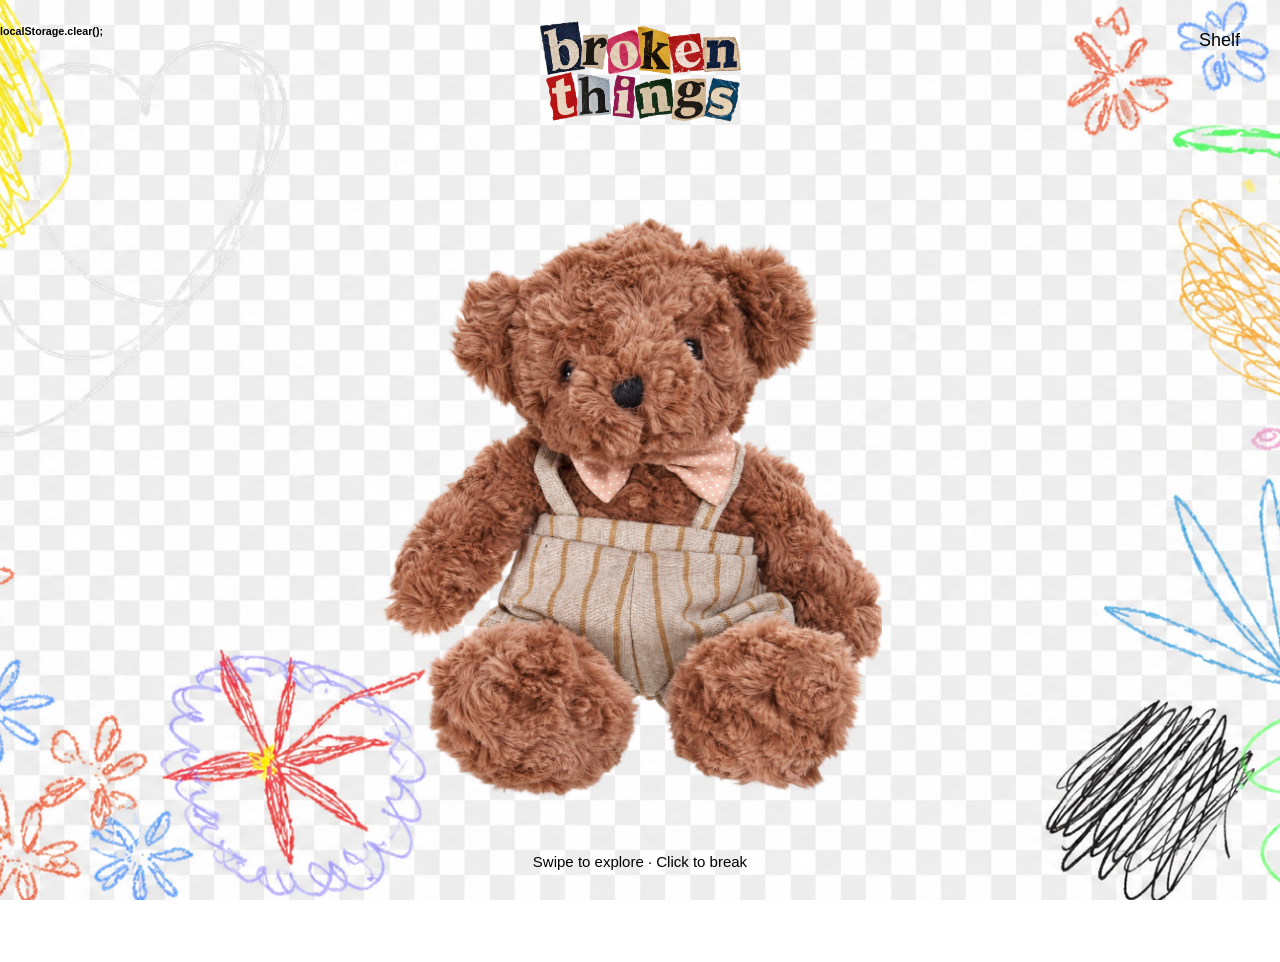
==== index.html @ 5fcbe1c9 "add objects，logo，background" ====
<!DOCTYPE html>
<html lang="en">

<head>
    <meta charset="UTF-8">
    <meta name="viewport" content="width=device-width, initial-scale=1.0">

    <title>Broken Things</title>

    <link rel="stylesheet" href="style.css">
</head>

<body>

    <!-- Title -->
    <h1 class="logo-title">

        <img
            src="assets/images/logo.png"
            alt="Broken Things"
        >

    </h1>

    <h6>localStorage.clear();</h6>
    
    <!-- Shelf link -->
    <a href="shelf.html" class="shelf-link">
        Shelf
    </a>

    <!-- Main horizontal slider -->
    <main class="slider" id="slider">

        <!-- Plate -->
        <section class="object-page">

            <img
                id="plate"
                src="assets/images/plate1.png"
                alt="Plate"
                class="object-image"
            >

        </section>


        <!-- Glass -->
        <section class="object-page">

            <img
                id="glass"
                src="assets/images/glass1.png"
                alt="Glass"
                class="object-image"
            >

        </section>


        <!-- Flower -->
        <section class="object-page">

            <img
                id="flower"
                src="assets/images/flower1.png"
                alt="Flower"
                class="object-image"
            >

        </section>


        <!-- Bubble -->
        <section class="object-page">

            <img
                id="bubble"
                src="assets/images/bubble1.png"
                 alt="Bubble"
                 class="object-image"
            >

        </section>


        <!-- Polaroid -->
        <section class="object-page">

            <img
                id="polaroid"
                src="assets/images/polaroid1.png"
                alt="Polaroid"
                class="object-image"
            >

        </section>


        <!-- Can -->
        <section class="object-page">

            <img
                id="can"
                src="assets/images/can1.png"
                alt="Can"
                class="object-image"
            >

        </section>


        <!-- Paper -->
        <section class="object-page">

            <img
                id="paper"
                src="assets/images/paper1.png"
                alt="Paper"
                class="object-image"
            >

        </section>

        <!-- Teddy -->
        <section class="object-page">

            <img
                id="teddy"
                src="assets/images/teddy1.png"
                alt="Teddy"
                class="object-image"
            >

        </section>
</section>

    </main>


    <!-- Instruction -->
    <p class="instruction">
        Swipe to explore · Click to break
    </p>


    <script src="script.js"></script>

</body>

</html>
---- style.css ----
* {
    box-sizing: border-box;
}

html,
body {
    margin: 0;
    padding: 0;

    width: 100%;
    height: 100%;

    overflow: hidden;

    background-color: white;

    background-image:
        url("assets/images/4.png");

        background-size: cover;
        background-position: center;
        background-repeat: no-repeat;
        background-attachment: fixed;
        
    color: black;

    font-family: Arial, sans-serif;
}


/* ================================
   Title
================================ */

h1 {
    position: absolute;

    top: 5px;
    left: 0;

    width: 100%;

    margin: 0;

    text-align: center;

    font-size: 32px;
    font-weight: normal;

    z-index: 10;

    pointer-events: none;
}

.logo-title img {
    display: block;

    width: 260px;
    height: auto;

    margin: 0 auto;
}


/* ================================
   Shelf link
================================ */

.shelf-link {
    position: absolute;

    top: 30px;
    right: 40px;

    color: black;

    text-decoration: none;

    font-size: 18px;

    z-index: 20;
}

.shelf-link:hover {
    text-decoration: underline;
}


/* ================================
   Horizontal slider
================================ */

.slider {
    width: 100vw;
    height: 100vh;

    display: flex;

    overflow-x: scroll;
    overflow-y: hidden;

    scroll-snap-type: x mandatory;
    scroll-behavior: smooth;

    will-change: scroll-position;

    scrollbar-width: none;

    touch-action: pan-x;

    cursor: grab;
}

.slider::-webkit-scrollbar {
    display: none;
}

.slider.dragging {
    cursor: grabbing;

    scroll-behavior: auto;
}


/* ================================
   Object pages
================================ */

.object-page {
    min-width: 100vw;
    width: 100vw;
    height: 100vh;

    flex-shrink: 0;

    display: flex;
    align-items: center;
    justify-content: center;

    scroll-snap-align: center;
}


/* ================================
   Objects
================================ */

.object-image {
    width: auto;
    height: auto;
    max-width: 70vw;
    max-height: 70vh;
    object-fit: contain;
    object-position: center center;

    cursor: pointer;
    user-select: none;
    -webkit-user-drag: none;
    transition: transform 0.2s ease;
}


/* Small hover effect on desktop */

@media (hover: hover) {

    .object-image:hover {
        transform: scale(1.02);
    }

}


/* ================================
   Instruction
================================ */

.instruction {
    position: absolute;

    bottom: 30px;
    left: 0;

    width: 100%;

    margin: 0;

    text-align: center;

    font-size: 15px;

    z-index: 10;

    pointer-events: none;
}


/* ================================
   Mobile
================================ */

@media (max-width: 700px) {

    h1 {
        top: 25px;

        font-size: 26px;
    }


    .shelf-link {
        top: 25px;
        right: 20px;

        font-size: 16px;
    }


    .object-image {
        width: 400px;
        height: 600px;
        max-width: 70vw;
        max-height: 70vh;
        object-fit: contain;
    }


    .instruction {
        bottom: 20px;

        font-size: 14px;
    }

}
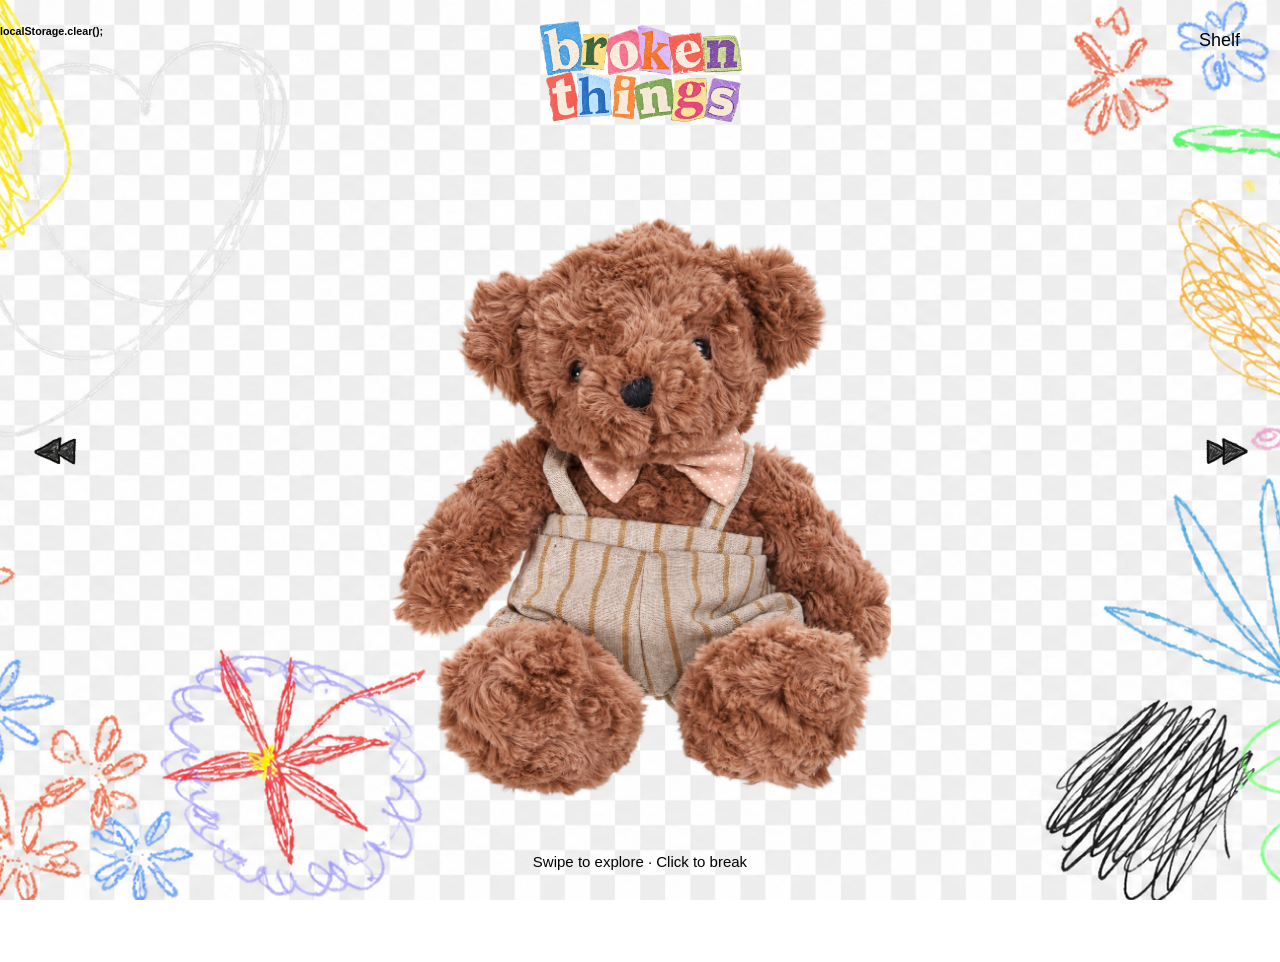
==== commit 5e8860b7: "arrows and logo" ====
--- a/index.html
+++ b/index.html
@@ -15,12 +15,24 @@
     <!-- Title -->
     <h1 class="logo-title">
 
-        <img
-            src="assets/images/logo.png"
-            alt="Broken Things"
-        >
+        <span class="logo-hover">
+
+            <img
+                class="logo-image"
+                src="assets/images/logo.png"
+                alt="Logo"
+            >
+
+            <img
+                class="logo-glitch"
+                src="assets/images/scribble-transparent.gif"
+                alt=""
+            >
+
+        </span>
 
     </h1>
+
 
     <h6>localStorage.clear();</h6>
     
@@ -30,6 +42,32 @@
     </a>
 
     <!-- Main horizontal slider -->
+
+    <!-- Left arrow -->
+    <button
+        id="leftArrow"
+        class="slider-arrow left-arrow"
+        type="button"
+    >
+        <img
+            src="assets/images/left.png"
+            alt="Previous"
+        >
+    </button>
+
+
+    <!-- Right arrow -->
+    <button
+        id="rightArrow"
+        class="slider-arrow right-arrow"
+        type="button"
+    >
+        <img
+            src="assets/images/right.png"
+            alt="Next"
+        >
+    </button>
+    
     <main class="slider" id="slider">
 
         <!-- Plate -->
--- a/style.css
+++ b/style.css
@@ -62,6 +62,118 @@
 }
 
 
+.logo-title {
+    pointer-events: none;
+}
+
+.logo-hover {
+    position: relative;
+
+    display: inline-block;
+
+    pointer-events: auto;
+}
+
+.logo-image {
+    display: block;
+
+    position: relative;
+    z-index: 1;
+
+    margin: 0 auto;
+}
+
+.logo-glitch {
+    position: absolute;
+
+    top: 50%;
+    left: 50%;
+
+    width: 220px;
+    height: auto;
+
+    transform: translate(-50%, -50%);
+
+    opacity: 0;
+    visibility: hidden;
+
+    z-index: 2;
+    pointer-events: none;
+}
+
+.logo-title:hover .logo-glitch {
+    opacity: 1;
+    visibility: visible;
+
+    animation:
+        logoGlitch 0.35s steps(2, end)
+        infinite;
+}
+
+.logo-image {
+    position: relative;
+    z-index: 1;
+}
+
+.logo-glitch {
+    position: absolute;
+
+    top: 50%;
+    left: 50%;
+
+    width: 220px;
+    height: auto;
+
+    transform: translate(-50%, -50%);
+
+    opacity: 0;
+    z-index: 2;
+
+    pointer-events: none;
+}
+
+.logo-hover:hover .logo-glitch {
+    opacity: 1;
+    visibility: visible;
+
+    animation:
+        logoGlitch 0.35s steps(2, end)
+        infinite;
+}
+
+@keyframes logoGlitch {
+
+    0% {
+        transform:
+            translate(-50%, -50%)
+            translate(0, 0);
+    }
+
+    25% {
+        transform:
+            translate(-50%, -50%)
+            translate(-4px, 2px);
+    }
+
+    50% {
+        transform:
+            translate(-50%, -50%)
+            translate(3px, -2px);
+    }
+
+    75% {
+        transform:
+            translate(-50%, -50%)
+            translate(-2px, 1px);
+    }
+
+    100% {
+        transform:
+            translate(-50%, -50%)
+            translate(0, 0);
+    }
+
+}
 /* ================================
    Shelf link
 ================================ */
@@ -119,6 +231,66 @@
     cursor: grabbing;
 
     scroll-behavior: auto;
+}
+
+
+/* ================================
+   Slider arrows
+================================ */
+
+.slider-arrow {
+    position: fixed;
+
+    top: 50%;
+
+    width: 60px;
+    height: 60px;
+
+    padding: 0;
+
+    border: none;
+    background: transparent;
+
+    transform: translateY(-50%);
+
+    z-index: 30;
+
+    cursor: pointer;
+
+    transition:
+        transform 0.2s ease,
+        opacity 0.2s ease;
+}
+
+.slider-arrow img {
+    display: block;
+
+    width: 100%;
+    height: auto;
+}
+
+.left-arrow {
+    left: 25px;
+}
+
+.right-arrow {
+    right: 25px;
+}
+
+.left-arrow:hover {
+    opacity: 0.85;
+
+    transform:
+        translate(-4px, -50%)
+        rotate(-8deg);
+}
+
+.right-arrow:hover {
+    opacity: 0.85;
+
+    transform:
+        translate(4px, -50%)
+        rotate(8deg);
 }
 
 
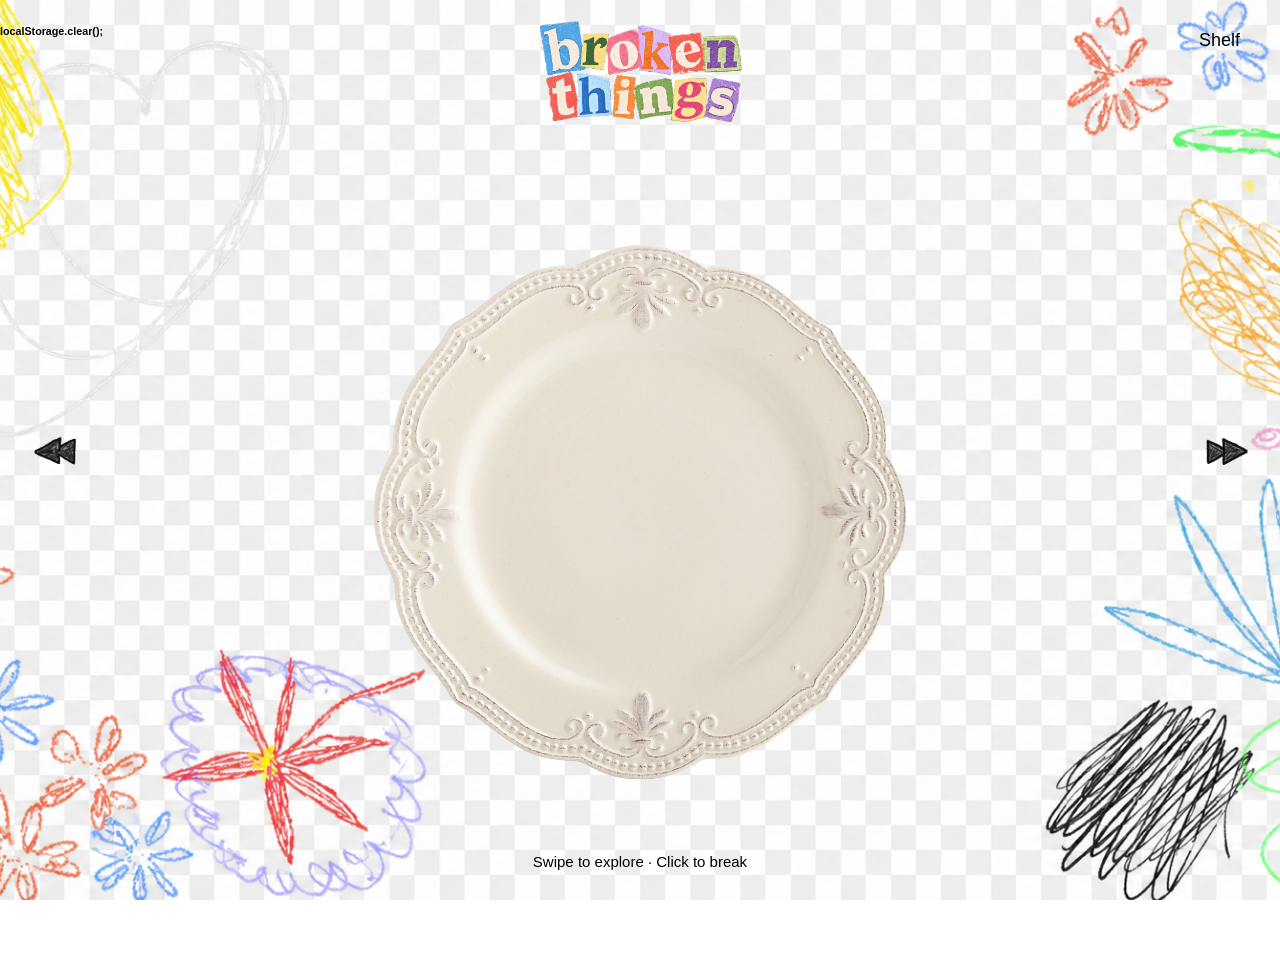
==== commit e6a232ae: "added objects" ====
--- a/index.html
+++ b/index.html
@@ -67,7 +67,7 @@
             alt="Next"
         >
     </button>
-    
+
     <main class="slider" id="slider">
 
         <!-- Plate -->
@@ -161,7 +161,7 @@
         </section>
 
         <!-- Teddy -->
-        <section class="object-page">
+        <section class="object-page teddy-page">
 
             <img
                 id="teddy"
@@ -170,7 +170,54 @@
                 class="object-image"
             >
 
-        </section>
+            <img
+                id="teddyNarrative"
+                src="assets/images/teddy_nar.png"
+                alt=""
+                class="teddy-narrative"
+            >
+
+        </section>
+
+        <!-- Tape -->
+        <section class="object-page">
+
+            <img
+                id="tape"
+                src="assets/images/tape1.png"
+                alt="Tape"
+                class="object-image"
+            >
+
+        </section>
+
+
+        <!-- Lego -->
+        <section class="object-page">
+
+            <img
+                id="lego"
+                src="assets/images/lego1.png"
+                alt="Lego"
+                class="object-image"
+            >
+
+        </section>
+
+
+        <!-- Clock -->
+        <section class="object-page">
+
+            <img
+                id="clock"
+                src="assets/images/clock1.png"
+                alt="Clock"
+                class="object-image"
+            >
+
+        </section>
+
+
 </section>
 
     </main>
--- a/style.css
+++ b/style.css
@@ -403,4 +403,33 @@
         font-size: 14px;
     }
 
+}
+
+.teddy-page {
+    position: relative;
+}
+
+.teddy-narrative {
+    position: absolute;
+
+    left: 28%;
+    bottom: 53%;
+
+    width: 280px;
+    height: auto;
+
+    transform: translateX(-50%);
+
+    visibility: hidden;
+    opacity: 0;
+
+    transition:
+        opacity 0.3s ease;
+
+    pointer-events: none;
+}
+
+#tape {
+    width: 500px;
+    height: auto;
 }
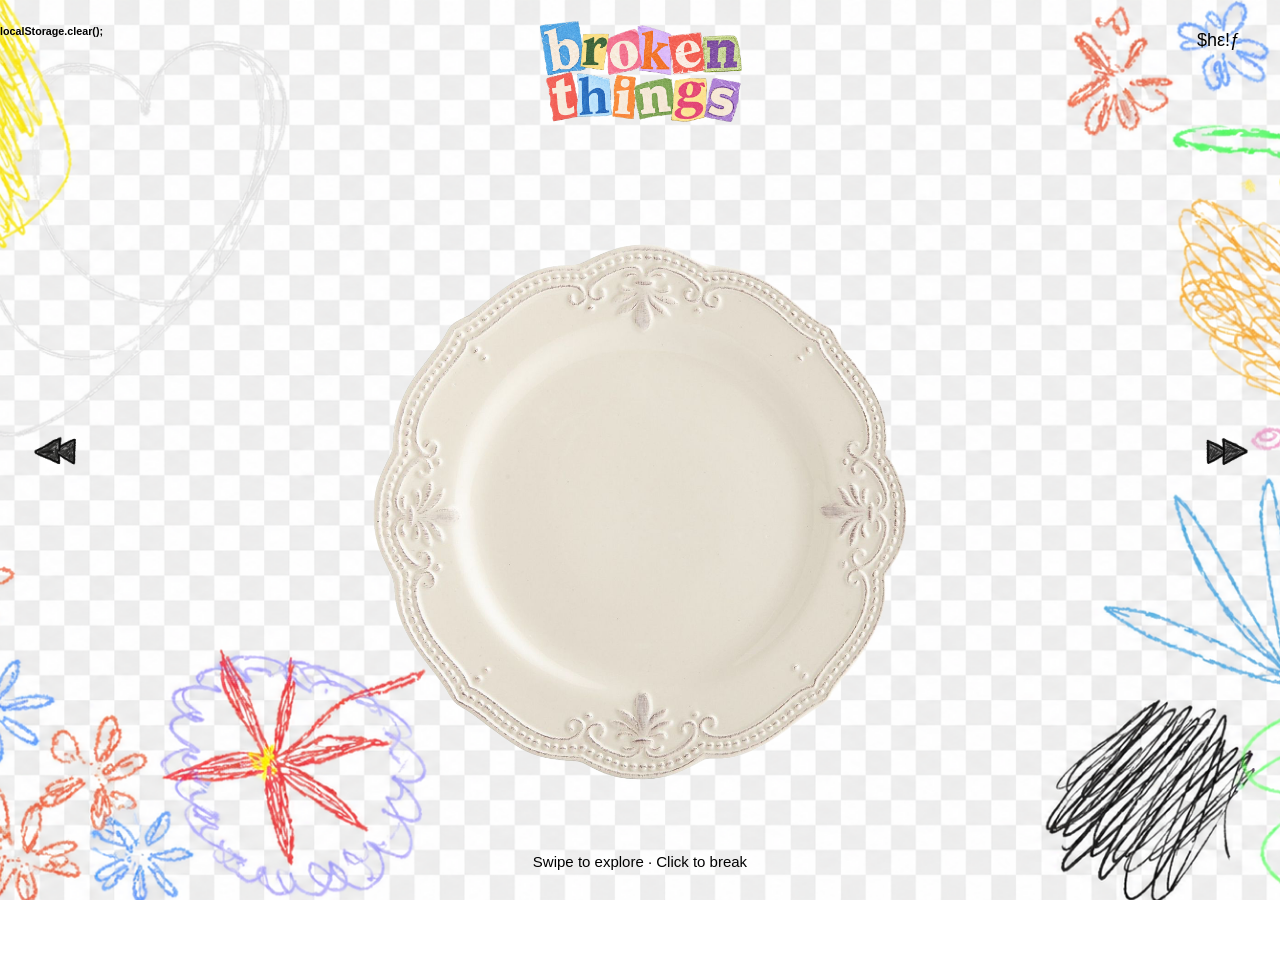
==== commit 2dff6940: "added narrative text" ====
--- a/index.html
+++ b/index.html
@@ -38,7 +38,7 @@
     
     <!-- Shelf link -->
     <a href="shelf.html" class="shelf-link">
-        Shelf
+        $hε!ƒ
     </a>
 
     <!-- Main horizontal slider -->
@@ -80,6 +80,13 @@
                 class="object-image"
             >
 
+            <img
+                id="plateNarrative"
+                src="assets/images/plate_nar.png"
+                alt=""
+                class="narrative-image"
+            >
+
         </section>
 
 
@@ -93,6 +100,13 @@
                 class="object-image"
             >
 
+            <img
+                id="glassNarrative"
+                src="assets/images/glass_nar.png"
+                alt=""
+                class="narrative-image"
+            >
+
         </section>
 
 
@@ -106,6 +120,13 @@
                 class="object-image"
             >
 
+            <img
+                id="flowerNarrative"
+                src="assets/images/flower_nar.png"
+                alt=""
+                class="narrative-image"
+            >
+            
         </section>
 
 
@@ -119,6 +140,13 @@
                  class="object-image"
             >
 
+            <img
+                id="bubbleNarrative"
+                src="assets/images/bubble_nar.png"
+                alt=""
+                class="narrative-image"
+            >
+            
         </section>
 
 
@@ -132,6 +160,13 @@
                 class="object-image"
             >
 
+            <img
+                id="polaroidNarrative"
+                src="assets/images/polaroid_nar.png"
+                alt=""
+                class="narrative-image"
+            >
+            
         </section>
 
 
@@ -145,6 +180,13 @@
                 class="object-image"
             >
 
+            <img
+                id="canNarrative"
+                src="assets/images/can_nar.png"
+                alt=""
+                class="narrative-image"
+            >
+            
         </section>
 
 
@@ -158,6 +200,13 @@
                 class="object-image"
             >
 
+            <img
+                id="paperNarrative"
+                src="assets/images/paper_nar.png"
+                alt=""
+                class="narrative-image"
+            >
+            
         </section>
 
         <!-- Teddy -->
@@ -174,8 +223,9 @@
                 id="teddyNarrative"
                 src="assets/images/teddy_nar.png"
                 alt=""
-                class="teddy-narrative"
-            >
+                class="narrative-image"
+            >
+            
 
         </section>
 
@@ -189,6 +239,13 @@
                 class="object-image"
             >
 
+            <img
+                id="tapeNarrative"
+                src="assets/images/tape_nar.png"
+                alt=""
+                class="narrative-image"
+            >
+
         </section>
 
 
@@ -202,6 +259,13 @@
                 class="object-image"
             >
 
+            <img
+                id="legoNarrative"
+                src="assets/images/lego_nar.png"
+                alt=""
+                class="narrative-image"
+            >
+
         </section>
 
 
@@ -215,6 +279,12 @@
                 class="object-image"
             >
 
+            <img
+                id="clockNarrative"
+                src="assets/images/clock_nar.png"
+                alt=""
+                class="narrative-image"
+            >
         </section>
 
 
--- a/style.css
+++ b/style.css
@@ -174,6 +174,8 @@
     }
 
 }
+
+
 /* ================================
    Shelf link
 ================================ */
@@ -221,6 +223,14 @@
     touch-action: pan-x;
 
     cursor: grab;
+}
+
+.slider {
+    visibility: hidden;
+}
+
+.slider.ready {
+    visibility: visible;
 }
 
 .slider::-webkit-scrollbar {
@@ -302,6 +312,8 @@
     min-width: 100vw;
     width: 100vw;
     height: 100vh;
+
+    position: relative;
 
     flex-shrink: 0;
 
@@ -409,27 +421,58 @@
     position: relative;
 }
 
-.teddy-narrative {
-    position: absolute;
-
-    left: 28%;
-    bottom: 53%;
-
-    width: 280px;
-    height: auto;
-
-    transform: translateX(-50%);
-
+
+/* ================================
+   Narrative images
+================================ */
+
+.narrative-image {
+    position: absolute;
+
+    left: 50%;
+    top: 45%;
+
+    width: 400px;
+    height: 400px;
+
+    transform:
+        translate(-50%, -50%)
+        translateY(0);
+
+    object-fit: contain;
+
+    opacity: 0;
     visibility: hidden;
+
+    transition:
+        opacity 1.2s ease,
+        transform 1.2s ease,
+        visibility 1.2s ease;
+
+    cursor: pointer;
+    pointer-events: none;
+}
+
+.narrative-image.show {
+    opacity: 1;
+    visibility: visible;
+    pointer-events: auto;
+}
+
+.narrative-image.slide-down {
     opacity: 0;
-
-    transition:
-        opacity 0.3s ease;
-
-    pointer-events: none;
-}
+    visibility: hidden;
+
+    transform:
+        translate(-50%, -50%)
+        translateY(180px);
+
+    pointer-events: none;
+}
+
 
 #tape {
     width: 500px;
     height: auto;
-}+}
+
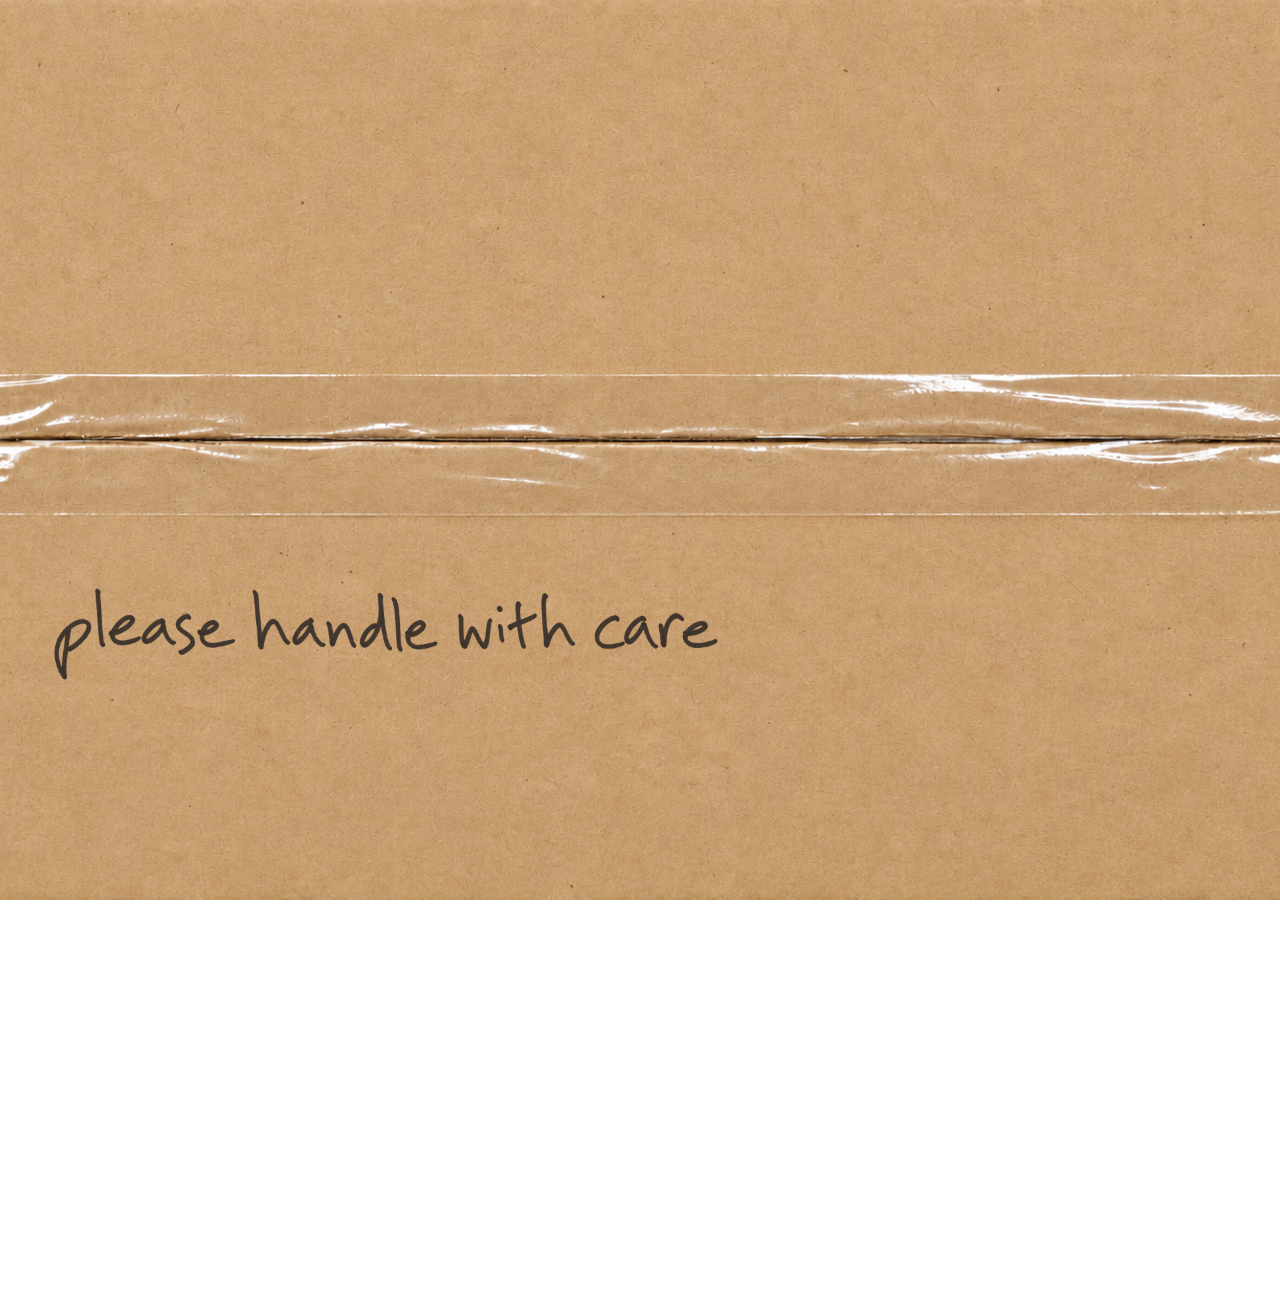
==== commit 4e11e38e: "added ending and opening" ====
--- a/index.html
+++ b/index.html
@@ -3,303 +3,351 @@
 
 <head>
     <meta charset="UTF-8">
-    <meta name="viewport" content="width=device-width, initial-scale=1.0">
-
-    <title>Broken Things</title>
-
-    <link rel="stylesheet" href="style.css">
+
+    <meta
+        name="viewport"
+        content="width=device-width, initial-scale=1.0"
+    >
+
+    <title>Please Handle With Care</title>
+
+    <link
+        rel="stylesheet"
+        href="box.css"
+    >
+
+    <style>
+        * {
+            box-sizing: border-box;
+        }
+
+        html,
+        body {
+            margin: 0;
+            padding: 0;
+
+            width: 100%;
+            height: 100%;
+
+            overflow: hidden;
+        }
+
+        body {
+            opacity: 1;
+
+            transition:
+                opacity 0.7s ease;
+        }
+
+        body.fade-out {
+            opacity: 0;
+        }
+
+        .opening-page {
+            position: relative;
+
+            display: block;
+
+            width: 100vw;
+            height: 100vh;
+
+            cursor: none;
+        }
+
+        .box-background {
+            position: absolute;
+
+            top: 0;
+            left: 0;
+
+            width: 100%;
+            height: 100%;
+
+            object-fit: cover;
+
+            opacity: 0;
+
+            transition:
+                opacity 0.8s ease;
+
+            z-index: 1;
+        }
+
+        .care-text {
+            position: absolute;
+
+            top: 70%;
+            left: 30%;
+
+            width: 720px;
+            max-width: 65vw;
+            height: auto;
+
+            transform:
+                translate(-50%, -50%);
+
+            opacity: 0;
+
+            transition:
+                opacity 0.8s ease;
+
+            z-index: 2;
+
+            pointer-events: none;
+        }
+
+        .opening-page.loaded
+        .box-background {
+            opacity: 1;
+        }
+
+        .opening-page.loaded
+        .care-text {
+            opacity: 0.85;
+        }
+    </style>
 </head>
 
 <body>
 
-    <!-- Title -->
-    <h1 class="logo-title">
-
-        <span class="logo-hover">
-
-            <img
-                class="logo-image"
-                src="assets/images/logo.png"
-                alt="Logo"
-            >
-
-            <img
-                class="logo-glitch"
-                src="assets/images/scribble-transparent.gif"
-                alt=""
-            >
-
-        </span>
-
-    </h1>
-
-
-    <h6>localStorage.clear();</h6>
-    
-    <!-- Shelf link -->
-    <a href="shelf.html" class="shelf-link">
-        $hε!ƒ
+    <a
+        href="broken.html"
+        class="opening-page"
+        id="openingPage"
+    >
+
+        <img
+            src="assets/images/box.png"
+            alt="Box"
+            class="box-background"
+            id="boxBackground"
+        >
+
+        <img
+            src="assets/images/please handle with care.png"
+            alt="Please handle with care"
+            class="care-text"
+        >
+
+        <img
+            id="scissorCursor"
+            src="assets/images/scissor.png"
+            alt=""
+        >
+
     </a>
 
-    <!-- Main horizontal slider -->
-
-    <!-- Left arrow -->
-    <button
-        id="leftArrow"
-        class="slider-arrow left-arrow"
-        type="button"
-    >
-        <img
-            src="assets/images/left.png"
-            alt="Previous"
-        >
-    </button>
-
-
-    <!-- Right arrow -->
-    <button
-        id="rightArrow"
-        class="slider-arrow right-arrow"
-        type="button"
-    >
-        <img
-            src="assets/images/right.png"
-            alt="Next"
-        >
-    </button>
-
-    <main class="slider" id="slider">
-
-        <!-- Plate -->
-        <section class="object-page">
-
-            <img
-                id="plate"
-                src="assets/images/plate1.png"
-                alt="Plate"
-                class="object-image"
-            >
-
-            <img
-                id="plateNarrative"
-                src="assets/images/plate_nar.png"
-                alt=""
-                class="narrative-image"
-            >
-
-        </section>
-
-
-        <!-- Glass -->
-        <section class="object-page">
-
-            <img
-                id="glass"
-                src="assets/images/glass1.png"
-                alt="Glass"
-                class="object-image"
-            >
-
-            <img
-                id="glassNarrative"
-                src="assets/images/glass_nar.png"
-                alt=""
-                class="narrative-image"
-            >
-
-        </section>
-
-
-        <!-- Flower -->
-        <section class="object-page">
-
-            <img
-                id="flower"
-                src="assets/images/flower1.png"
-                alt="Flower"
-                class="object-image"
-            >
-
-            <img
-                id="flowerNarrative"
-                src="assets/images/flower_nar.png"
-                alt=""
-                class="narrative-image"
-            >
-            
-        </section>
-
-
-        <!-- Bubble -->
-        <section class="object-page">
-
-            <img
-                id="bubble"
-                src="assets/images/bubble1.png"
-                 alt="Bubble"
-                 class="object-image"
-            >
-
-            <img
-                id="bubbleNarrative"
-                src="assets/images/bubble_nar.png"
-                alt=""
-                class="narrative-image"
-            >
-            
-        </section>
-
-
-        <!-- Polaroid -->
-        <section class="object-page">
-
-            <img
-                id="polaroid"
-                src="assets/images/polaroid1.png"
-                alt="Polaroid"
-                class="object-image"
-            >
-
-            <img
-                id="polaroidNarrative"
-                src="assets/images/polaroid_nar.png"
-                alt=""
-                class="narrative-image"
-            >
-            
-        </section>
-
-
-        <!-- Can -->
-        <section class="object-page">
-
-            <img
-                id="can"
-                src="assets/images/can1.png"
-                alt="Can"
-                class="object-image"
-            >
-
-            <img
-                id="canNarrative"
-                src="assets/images/can_nar.png"
-                alt=""
-                class="narrative-image"
-            >
-            
-        </section>
-
-
-        <!-- Paper -->
-        <section class="object-page">
-
-            <img
-                id="paper"
-                src="assets/images/paper1.png"
-                alt="Paper"
-                class="object-image"
-            >
-
-            <img
-                id="paperNarrative"
-                src="assets/images/paper_nar.png"
-                alt=""
-                class="narrative-image"
-            >
-            
-        </section>
-
-        <!-- Teddy -->
-        <section class="object-page teddy-page">
-
-            <img
-                id="teddy"
-                src="assets/images/teddy1.png"
-                alt="Teddy"
-                class="object-image"
-            >
-
-            <img
-                id="teddyNarrative"
-                src="assets/images/teddy_nar.png"
-                alt=""
-                class="narrative-image"
-            >
-            
-
-        </section>
-
-        <!-- Tape -->
-        <section class="object-page">
-
-            <img
-                id="tape"
-                src="assets/images/tape1.png"
-                alt="Tape"
-                class="object-image"
-            >
-
-            <img
-                id="tapeNarrative"
-                src="assets/images/tape_nar.png"
-                alt=""
-                class="narrative-image"
-            >
-
-        </section>
-
-
-        <!-- Lego -->
-        <section class="object-page">
-
-            <img
-                id="lego"
-                src="assets/images/lego1.png"
-                alt="Lego"
-                class="object-image"
-            >
-
-            <img
-                id="legoNarrative"
-                src="assets/images/lego_nar.png"
-                alt=""
-                class="narrative-image"
-            >
-
-        </section>
-
-
-        <!-- Clock -->
-        <section class="object-page">
-
-            <img
-                id="clock"
-                src="assets/images/clock1.png"
-                alt="Clock"
-                class="object-image"
-            >
-
-            <img
-                id="clockNarrative"
-                src="assets/images/clock_nar.png"
-                alt=""
-                class="narrative-image"
-            >
-        </section>
-
-
-</section>
-
-    </main>
-
-
-    <!-- Instruction -->
-    <p class="instruction">
-        Swipe to explore · Click to break
-    </p>
-
-
-    <script src="script.js"></script>
+
+    <script>
+        const openingPage =
+            document.getElementById(
+                "openingPage"
+            );
+
+        const boxBackground =
+            document.getElementById(
+                "boxBackground"
+            );
+
+        boxBackground.addEventListener(
+            "load",
+            function () {
+
+                openingPage.classList.add(
+                    "loaded"
+                );
+
+            }
+        );
+
+        boxBackground.addEventListener(
+            "error",
+            function () {
+
+                console.log(
+                    "box.png 找不到，请检查图片路径"
+                );
+
+            }
+        );
+    </script>
+
+
+    <script>
+        const scissorCursor =
+            document.getElementById(
+                "scissorCursor"
+            );
+
+        let isCutting = false;
+        let isLeaving = false;
+
+        const boxScratchSound =
+            new Audio(
+                "assets/audio/BOX_125782__alienistcog__cardboard-scratches.mp3"
+            );
+
+        boxScratchSound.loop = true;
+        boxScratchSound.volume = 0.6;
+
+
+        function startScratchSound() {
+
+            boxScratchSound.currentTime = 0;
+
+            const playPromise =
+                boxScratchSound.play();
+
+            if (playPromise !== undefined) {
+
+                playPromise.catch(
+                    function () {
+
+                        console.log(
+                            "音效播放失败"
+                        );
+
+                    }
+                );
+
+            }
+
+        }
+
+
+        function stopScratchSound() {
+
+            boxScratchSound.pause();
+
+            boxScratchSound.currentTime = 0;
+
+        }
+
+
+        let startX = 0;
+
+        const centerTolerance = 100;
+
+        openingPage.addEventListener(
+            "mousemove",
+            function (event) {
+
+                scissorCursor.style.left =
+                    event.clientX + "px";
+
+                scissorCursor.style.top =
+                    event.clientY + "px";
+
+                if (!isCutting) return;
+
+                const isStillInCenter =
+                    Math.abs(
+                        event.clientY -
+                        window.innerHeight / 2
+                    ) <= centerTolerance;
+
+                const distance =
+                    event.clientX - startX;
+
+                const hasReachedRightSide =
+                    event.clientX >=
+                    window.innerWidth * 0.88;
+
+                const hasMovedRight =
+                    event.clientX > startX;
+
+                if (
+                    isCutting &&
+                    isStillInCenter &&
+                    hasMovedRight &&
+                    hasReachedRightSide
+                ) {
+
+                    goToNextPage();
+
+                }
+
+            }
+        );
+
+
+        openingPage.addEventListener(
+            "mousedown",
+            function (event) {
+
+                const isInCenter =
+                    Math.abs(
+                        event.clientY -
+                        window.innerHeight / 2
+                    ) <= centerTolerance;
+
+                const isAtLeftSide =
+                    event.clientX <=
+                    window.innerWidth * 0.12;
+
+                if (
+                    !isInCenter ||
+                    !isAtLeftSide
+                ) {
+                    return;
+                }
+
+                event.preventDefault();
+
+                isCutting = true;
+
+                startX = event.clientX;
+                startY = event.clientY;
+
+                startScratchSound();
+
+                scissorCursor.classList.add(
+                    "cutting"
+                );
+
+            }
+        );
+
+
+        window.addEventListener(
+            "mouseup",
+            function () {
+
+                isCutting = false;
+
+                stopScratchSound();
+
+                scissorCursor.classList.remove(
+                    "cutting"
+                );
+
+            }
+        );
+
+
+        openingPage.addEventListener(
+            "click",
+            function (event) {
+
+                event.preventDefault();
+
+            }
+        );
+
+
+        function goToNextPage() {
+
+            if (isLeaving) return;
+
+            isLeaving = true;
+
+            stopScratchSound();
+
+            window.location.href =
+                "broken.html";
+
+        }
+    </script>
 
 </body>
 
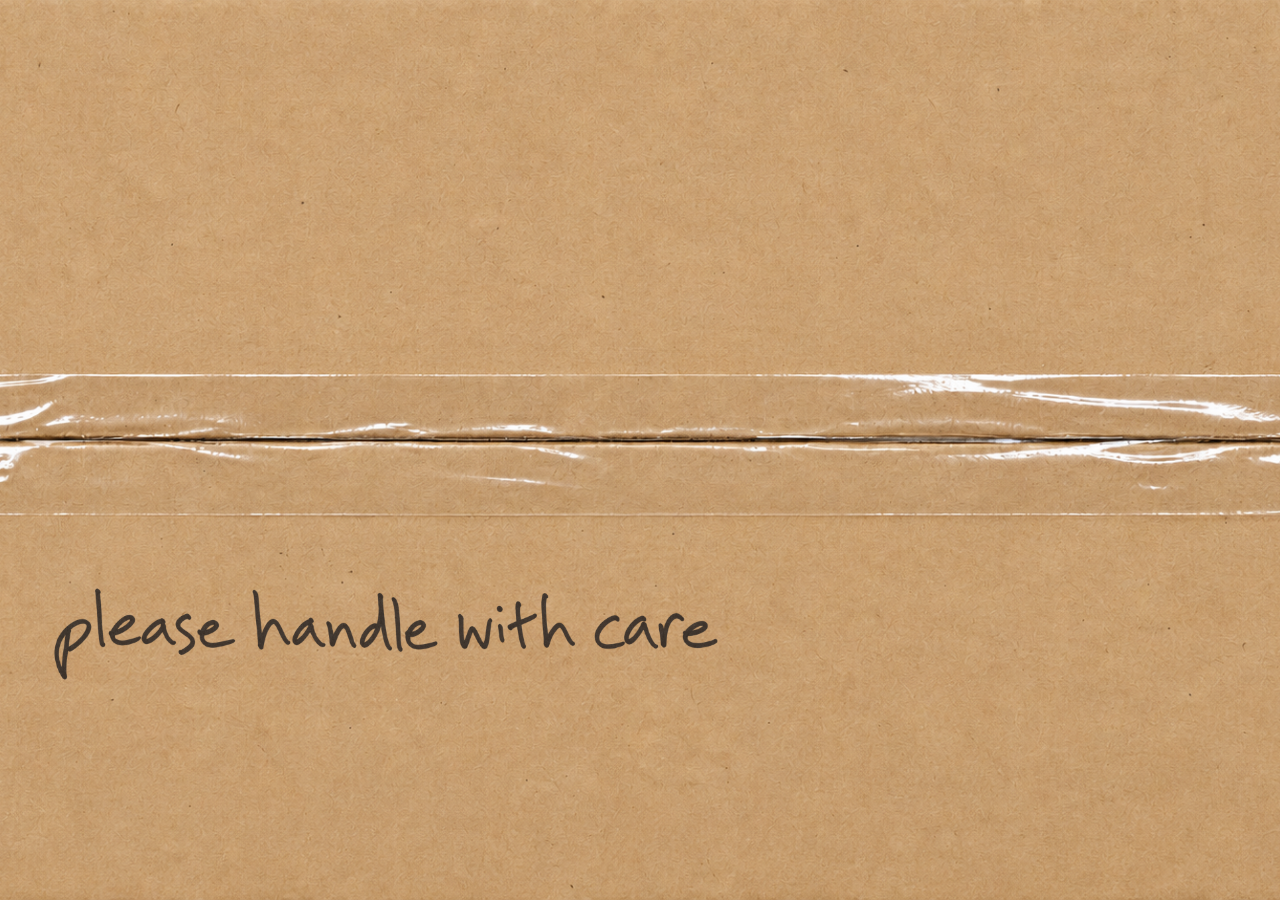
==== commit 2bb63192: "bug" ====
--- a/index.html
+++ b/index.html
@@ -13,7 +13,7 @@
 
     <link
         rel="stylesheet"
-        href="box.css"
+        href="index.css"
     >
 
     <style>
--- a/index.css
+++ b/index.css
@@ -0,0 +1,42 @@
+
+.opening-page {
+    cursor: none;
+}
+
+.opening-page.loaded
+.care-text {
+    opacity: 0.1;
+}
+
+#scissorCursor {
+    position: fixed;
+
+    top: 0;
+    left: 0;
+
+    width: 150px;
+    height: auto;
+
+    transform:
+        translate(-50%, -50%);
+
+    z-index: 10;
+
+    pointer-events: none;
+
+    opacity: 0;
+
+    transition:
+        opacity 0.2s ease,
+        transform 0.15s ease;
+}
+
+.opening-page:hover #scissorCursor {
+    opacity: 1;
+}
+
+#scissorCursor.cutting {
+    transform:
+        translate(-50%, -50%)
+        scale(1.08); 
+}
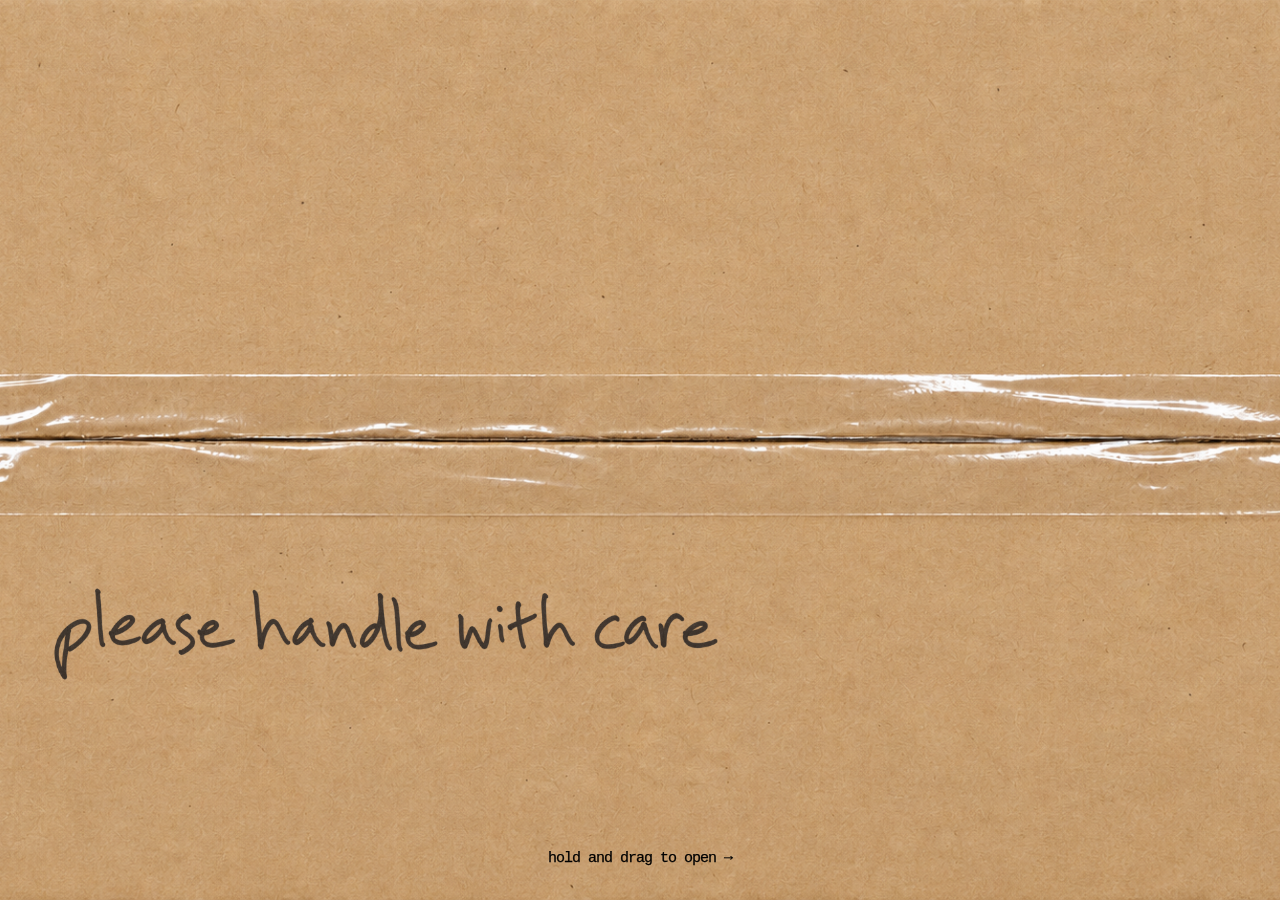
==== commit c36d25ab: "discription" ====
--- a/index.html
+++ b/index.html
@@ -14,6 +14,12 @@
     <link
         rel="stylesheet"
         href="index.css"
+    >
+
+    <link
+        rel="icon"
+        type="image/png"
+        href="assets/images/index-fav.png"
     >
 
     <style>
@@ -129,6 +135,10 @@
             class="care-text"
         >
 
+        <p class="cut-instruction">
+            hold and drag to open →
+        </p>
+
         <img
             id="scissorCursor"
             src="assets/images/scissor.png"
--- a/index.css
+++ b/index.css
@@ -3,10 +3,6 @@
     cursor: none;
 }
 
-.opening-page.loaded
-.care-text {
-    opacity: 0.1;
-}
 
 #scissorCursor {
     position: fixed;
@@ -39,4 +35,30 @@
     transform:
         translate(-50%, -50%)
         scale(1.08); 
+}
+
+.cut-instruction {
+    position: absolute;
+
+    bottom: 30px;
+    left: 0;
+
+    width: 100%;
+
+    margin: 0;
+
+    text-align: center;
+
+    font-family: "Courier New", sans-serif;
+    font-size: 15px;
+    color: black;
+    line-height: 1.45;
+    letter-spacing: -1px;
+    font-weight: 400;
+
+    -webkit-text-stroke: 0.25px currentColor;
+
+    z-index: 10;
+
+    pointer-events: none;
 }
